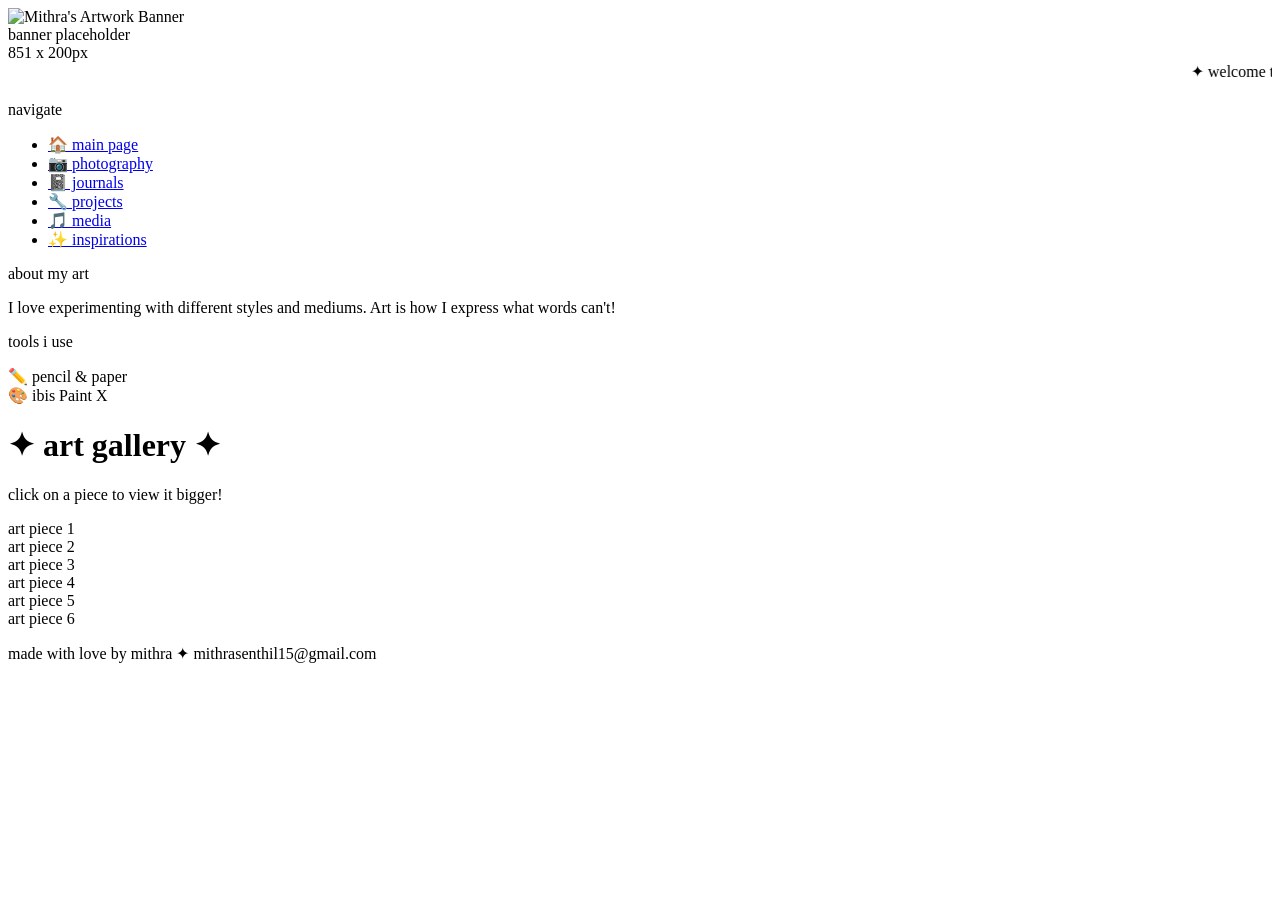
==== artworkPage.html @ cd5a3c89 "Add artworkPage.html with initial layout and content" ====
<!DOCTYPE html>
<html>
  <head>
    <meta charset="UTF-8">
    <meta name="viewport" content="width=device-width, initial-scale=1.0">
    <title>Mithra's Artwork</title>
    <link rel="stylesheet" href="./artworkStyle.css">
    <link href="https://fonts.googleapis.com/css2?family=Press+Start+2P&family=Nunito:wght@400;700&display=swap" rel="stylesheet">
  </head>
  <body>
    <div class="banner-wrap">
      <img src="banner.png" alt="Mithra's Artwork Banner" class="banner-img">
      <div class="banner-placeholder">banner placeholder<br><span>851 x 200px</span></div>
    </div>

    <div class="marquee-bar">
      <marquee>✦ welcome to mithra's art gallery ✦ new art added regularly ✦ please do not repost without credit ✦</marquee>
    </div>

    <div class="lace-divider"></div>

    <div class="page-wrap">
      <div class="sidebar">
        <div class="sidebar-box">
          <p class="sidebar-title">navigate</p>
          <ul>
            <li><a href="#" id="mainpage-link">🏠 main page</a></li>
            <li><a href="#" id="photography-link">📷 photography</a></li>
            <li><a href="#" id="journals-link">📓 journals</a></li>
            <li><a href="#" id="projects-link">🔧 projects</a></li>
            <li><a href="#" id="media-link">🎵 media</a></li>
            <li><a href="#" id="inspirations-link">✨ inspirations</a></li>
          </ul>
        </div>

        <div class="sidebar-box">
          <p class="sidebar-title">about my art</p>
          <p class="sidebar-text">I love experimenting with different styles and mediums. Art is how I express what words can't!</p>
        </div>

        <div class="sidebar-box">
          <p class="sidebar-title">tools i use</p>
          <p class="sidebar-text">✏️ pencil & paper<br>🎨 ibis Paint X</p>
        </div>
      </div>

      <div class="main-content">
        <h1 class="gallery-title">✦ art gallery ✦</h1>
        <p class="gallery-sub">click on a piece to view it bigger!</p>

        <div class="gallery-grid">
          <div class="gallery-item placeholder-art"><span>art piece 1</span></div>
          <div class="gallery-item placeholder-art"><span>art piece 2</span></div>
          <div class="gallery-item placeholder-art"><span>art piece 3</span></div>
          <div class="gallery-item placeholder-art"><span>art piece 4</span></div>
          <div class="gallery-item placeholder-art"><span>art piece 5</span></div>
          <div class="gallery-item placeholder-art"><span>art piece 6</span></div>
        </div>
      </div>
    </div>

    <footer class="retro-footer">
      <p>made with love by mithra ✦ mithrasenthil15@gmail.com</p>
    </footer>

    <script src="./app.js"></script>
  </body>
</html>
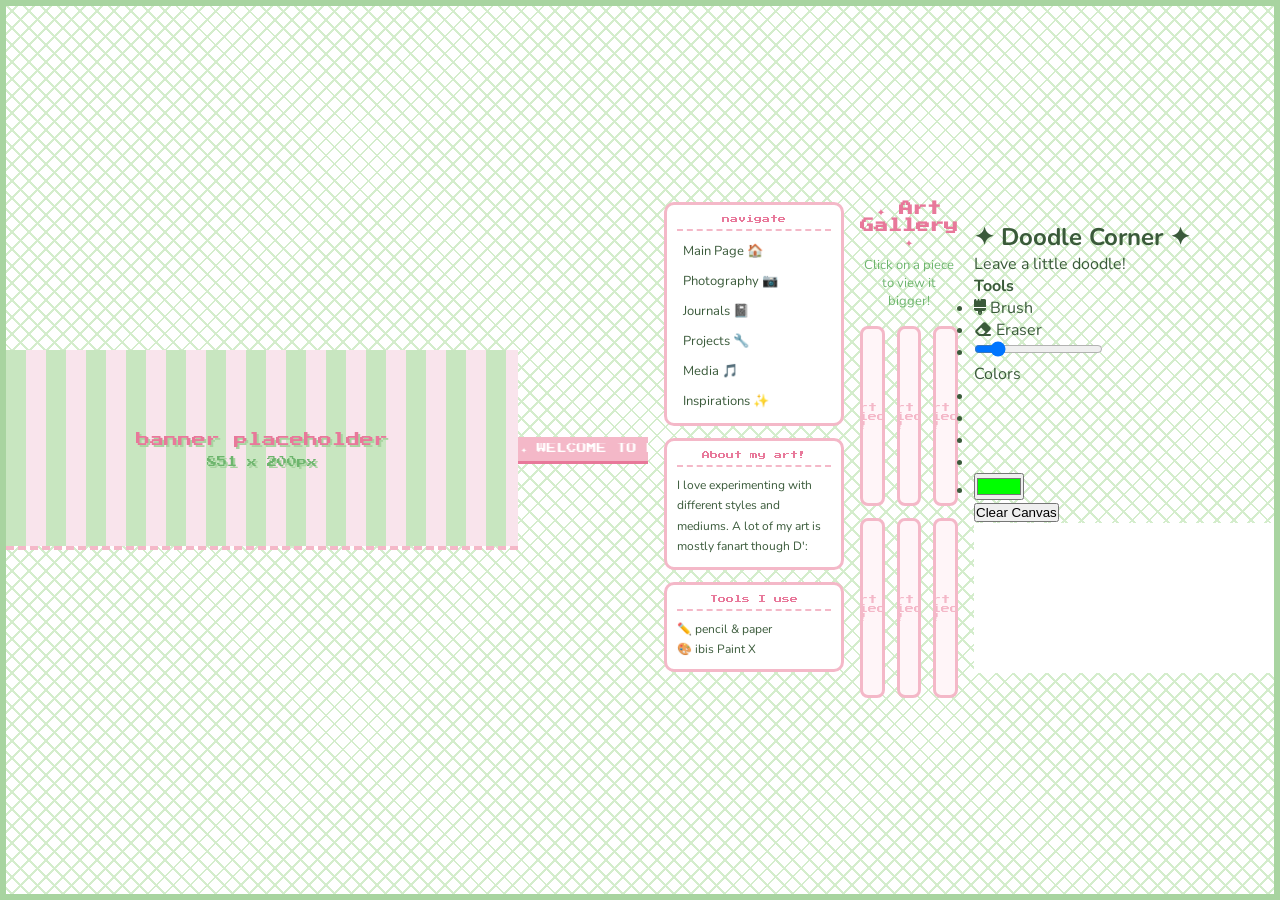
==== commit 922b8723: "hi jnknkj" ====
--- a/artworkPage.html
+++ b/artworkPage.html
@@ -1,68 +1,191 @@
-<!DOCTYPE html>
-<html>
-  <head>
-    <meta charset="UTF-8">
-    <meta name="viewport" content="width=device-width, initial-scale=1.0">
-    <title>Mithra's Artwork</title>
-    <link rel="stylesheet" href="./artworkStyle.css">
-    <link href="https://fonts.googleapis.com/css2?family=Press+Start+2P&family=Nunito:wght@400;700&display=swap" rel="stylesheet">
-  </head>
-  <body>
-    <div class="banner-wrap">
-      <img src="banner.png" alt="Mithra's Artwork Banner" class="banner-img">
-      <div class="banner-placeholder">banner placeholder<br><span>851 x 200px</span></div>
-    </div>
-
-    <div class="marquee-bar">
-      <marquee>✦ welcome to mithra's art gallery ✦ new art added regularly ✦ please do not repost without credit ✦</marquee>
-    </div>
-
-    <div class="lace-divider"></div>
-
-    <div class="page-wrap">
-      <div class="sidebar">
-        <div class="sidebar-box">
-          <p class="sidebar-title">navigate</p>
-          <ul>
-            <li><a href="#" id="mainpage-link">🏠 main page</a></li>
-            <li><a href="#" id="photography-link">📷 photography</a></li>
-            <li><a href="#" id="journals-link">📓 journals</a></li>
-            <li><a href="#" id="projects-link">🔧 projects</a></li>
-            <li><a href="#" id="media-link">🎵 media</a></li>
-            <li><a href="#" id="inspirations-link">✨ inspirations</a></li>
-          </ul>
-        </div>
-
-        <div class="sidebar-box">
-          <p class="sidebar-title">about my art</p>
-          <p class="sidebar-text">I love experimenting with different styles and mediums. Art is how I express what words can't!</p>
-        </div>
-
-        <div class="sidebar-box">
-          <p class="sidebar-title">tools i use</p>
-          <p class="sidebar-text">✏️ pencil & paper<br>🎨 ibis Paint X</p>
-        </div>
-      </div>
-
-      <div class="main-content">
-        <h1 class="gallery-title">✦ art gallery ✦</h1>
-        <p class="gallery-sub">click on a piece to view it bigger!</p>
-
-        <div class="gallery-grid">
-          <div class="gallery-item placeholder-art"><span>art piece 1</span></div>
-          <div class="gallery-item placeholder-art"><span>art piece 2</span></div>
-          <div class="gallery-item placeholder-art"><span>art piece 3</span></div>
-          <div class="gallery-item placeholder-art"><span>art piece 4</span></div>
-          <div class="gallery-item placeholder-art"><span>art piece 5</span></div>
-          <div class="gallery-item placeholder-art"><span>art piece 6</span></div>
-        </div>
-      </div>
-    </div>
-
-    <footer class="retro-footer">
-      <p>made with love by mithra ✦ mithrasenthil15@gmail.com</p>
-    </footer>
-
-    <script src="./app.js"></script>
-  </body>
-</html>
+<!DOCTYPE html>
+<html>
+  <head>
+    <meta charset="UTF-8">
+    <meta name="viewport" content="width=device-width, initial-scale=1.0">
+    <title>Mithra's Artwork</title>
+    <link rel="stylesheet" href="./artworkStyle.css">
+    <link href="https://fonts.googleapis.com/css2?family=Press+Start+2P&family=Nunito:wght@400;700&display=swap" rel="stylesheet">
+    <link rel="stylesheet" href="https://cdnjs.cloudflare.com/ajax/libs/font-awesome/6.1.1/css/all.min.css" crossorigin="anonymous">
+  </head>
+  <body>
+    <div class="banner-wrap">
+      <img src="banner.png" alt="Mithra's Artwork Banner" class="banner-img">
+      <div class="banner-placeholder">banner placeholder<br><span>851 x 200px</span></div>
+    </div>
+
+    <div class="marquee-bar">
+      <marquee>✦ WELCOME TO MY ART GALLERYYYYY ✦</marquee>
+    </div>
+
+    <div class="lace-divider"></div>
+
+    <div class="page-wrap">
+      <div class="sidebar">
+        <div class="sidebar-box">
+          <p class="sidebar-title">navigate</p>
+          <ul>
+            <li><a href="#" id="mainpage-link">Main Page 🏠</a></li>
+            <li><a href="#" id="photography-link">Photography 📷</a></li>
+            <li><a href="#" id="journals-link">Journals 📓</a></li>
+            <li><a href="#" id="projects-link">Projects 🔧</a></li>
+            <li><a href="#" id="media-link">Media 🎵</a></li>
+            <li><a href="#" id="inspirations-link">Inspirations ✨</a></li>
+          </ul>
+        </div>
+
+        <div class="sidebar-box">
+          <p class="sidebar-title">About my art!</p>
+          <p class="sidebar-text">I love experimenting with different styles and mediums. A lot of my art is mostly fanart though D':</p>
+        </div>
+
+        <div class="sidebar-box">
+          <p class="sidebar-title">Tools I use</p>
+          <p class="sidebar-text">✏️ pencil & paper<br>🎨 ibis Paint X</p>
+        </div>
+      </div>
+
+      <div class="main-content">
+        <h1 class="gallery-title">✦ Art Gallery ✦</h1>
+        <p class="gallery-sub">Click on a piece to view it bigger!</p>
+
+        <div class="gallery-grid">
+          <div class="gallery-item placeholder-art"><span>art piece 1!</span></div>
+          <div class="gallery-item placeholder-art"><span>art piece 2!</span></div>
+          <div class="gallery-item placeholder-art"><span>art piece 3!</span></div>
+          <div class="gallery-item placeholder-art"><span>art piece 4!</span></div>
+          <div class="gallery-item placeholder-art"><span>art piece 5!</span></div>
+          <div class="gallery-item placeholder-art"><span>art piece 6!</span></div>
+        </div>
+      </div>
+    </div>
+
+    <div class="drawing-section">
+      <h2 class="drawing-title">✦ Doodle Corner ✦</h2>
+      <p class="drawing-sub">Leave a little doodle!</p>
+      <div class="drawing-container">
+        <section class="tools-board">
+          <div class="row">
+            <label class="title"><strong>Tools</strong></label>
+            <ul class="options">
+              <li class="option active tool" id="brush">
+                <i class="fas fa-brush"></i>
+                <span>Brush</span>
+              </li>
+              <li class="option tool" id="eraser">
+                <i class="fas fa-eraser"></i>
+                <span>Eraser</span>
+              </li>
+              <li class="option">
+                <input type="range" id="size-slider" min="1" max="30" value="5">
+              </li>
+            </ul>
+          </div>
+
+          <div class="row colors">
+            <label class="title">Colors</label>
+            <ul class="options">
+              <li class="option"></li>
+              <li class="option selected"></li>
+              <li class="option"></li>
+              <li class="option"></li>
+              <li class="option">
+                <input type="color" value="#00FF00" id="color-picker">
+              </li>
+            </ul>
+          </div>
+
+          <div class="row buttons">
+            <button class="clear-canvas">Clear Canvas</button>
+          </div>
+        </section>
+
+        <section class="drawing-board">
+          <canvas></canvas>
+        </section>
+      </div>
+    </div>
+
+    <script src="./app.js"></script>
+<script>
+  const canvas = document.querySelector("canvas");
+  const toolBtns = document.querySelectorAll(".tool");
+  const sizeSlider = document.querySelector("#size-slider");
+  const colorBtns = document.querySelectorAll(".colors .option");
+  const colorPicker = document.querySelector("#color-picker");
+  const clearCanvasBtn = document.querySelector(".clear-canvas");
+  const ctx = canvas.getContext("2d");
+
+  let prevMouseX, prevMouseY, snapshot,
+      isDrawing = false,
+      selectedTool = "brush",
+      brushWidth = 5,
+      selectedColor = "#000";
+
+  const setCanvasBackground = () => {
+    ctx.fillStyle = "#fff";
+    ctx.fillRect(0, 0, canvas.width, canvas.height);
+    ctx.fillStyle = selectedColor;
+  };
+
+  window.addEventListener("load", () => {
+    canvas.width = canvas.offsetWidth;
+    canvas.height = canvas.offsetHeight;
+    setCanvasBackground();
+  });
+
+  const startDraw = (e) => {
+    isDrawing = true;
+    prevMouseX = e.offsetX;
+    prevMouseY = e.offsetY;
+    ctx.beginPath();
+    ctx.lineWidth = brushWidth;
+    ctx.strokeStyle = selectedColor;
+    ctx.fillStyle = selectedColor;
+    snapshot = ctx.getImageData(0, 0, canvas.width, canvas.height);
+  };
+
+  const drawing = (e) => {
+    if (!isDrawing) return;
+    ctx.putImageData(snapshot, 0, 0);
+    ctx.strokeStyle = selectedTool === "eraser" ? "#fff" : selectedColor;
+    ctx.lineTo(e.offsetX, e.offsetY);
+    ctx.stroke();
+  };
+
+  toolBtns.forEach(btn => {
+    btn.addEventListener("click", () => {
+      document.querySelector(".tool.active").classList.remove("active");
+      btn.classList.add("active");
+      selectedTool = btn.id;
+    });
+  });
+
+  sizeSlider.addEventListener("change", () => brushWidth = sizeSlider.value);
+
+  colorBtns.forEach(btn => {
+    btn.addEventListener("click", () => {
+      document.querySelector(".colors .option.selected").classList.remove("selected");
+      btn.classList.add("selected");
+      selectedColor = window.getComputedStyle(btn).getPropertyValue("background-color");
+    });
+  });
+
+  colorPicker.addEventListener("change", () => {
+    colorPicker.parentElement.style.background = colorPicker.value;
+    colorPicker.parentElement.click();
+  });
+
+  clearCanvasBtn.addEventListener("click", () => {
+    ctx.clearRect(0, 0, canvas.width, canvas.height);
+    setCanvasBackground();
+  });
+
+  canvas.addEventListener("mousedown", startDraw);
+  canvas.addEventListener("mousemove", drawing);
+  canvas.addEventListener("mouseup", () => isDrawing = false);
+</script>
+   
+    
+  </body>
+</html>
--- a/artworkStyle.css
+++ b/artworkStyle.css
@@ -0,0 +1,205 @@
+@import url('https://fonts.googleapis.com/css2?family=Press+Start+2P&family=Nunito:wght@400;700&display=swap');
+
+* {
+  margin: 0;
+  padding: 0;
+  box-sizing: border-box;
+}
+
+body {
+ display: flex;
+ align-items: center;
+ justify-content: center;
+ min-height: 100px;
+ background
+  background-color: #e8f5e0;
+  background-image:
+    repeating-linear-gradient(45deg, #d4edcc 0px, #d4edcc 2px, transparent 2px, transparent 12px),
+    repeating-linear-gradient(-45deg, #d4edcc 0px, #d4edcc 2px, transparent 2px, transparent 12px);
+  font-family: 'Nunito', sans-serif;
+  color: #3a5a3a;
+  border: 6px solid #a8d4a0;
+  min-height: 100vh;
+}
+
+.banner-wrap {
+  width: 100%;
+  height: 200px;
+  overflow: hidden;
+  border-bottom: 4px dashed #f4b8c8;
+}
+
+.banner-img {
+  width: 100%;
+  height: 200px;
+  object-fit: cover;
+  display: none;
+}
+
+.banner-placeholder {
+  width: 100%;
+  height: 200px;
+  background: repeating-linear-gradient(90deg, #c8e6c0 0px, #c8e6c0 20px, #f9e4ec 20px, #f9e4ec 40px);
+  display: flex;
+  flex-direction: column;
+  align-items: center;
+  justify-content: center;
+  font-family: 'Press Start 2P', monospace;
+  font-size: 14px;
+  color: #e8789a;
+  text-shadow: 2px 2px 0px #a8d4a0;
+  gap: 10px;
+}
+
+.banner-placeholder span {
+  font-size: 10px;
+  color: #6db56d;
+}
+
+.marquee-bar {
+  background-color: #f4b8c8;
+  color: white;
+  font-family: 'Press Start 2P', monospace;
+  font-size: 10px;
+  padding: 6px 0;
+  border-bottom: 3px solid #e8789a;
+}
+
+.lace-divider {
+  background: white;
+  height: 24px;
+  background-image:
+    radial-gradient(circle at 12px 0, transparent 12px, white 12px),
+    radial-gradient(circle at 12px 0, #f4b8c8 13px, transparent 13px);
+  background-size: 24px 24px;
+  background-position: 0 0;
+  border-bottom: 2px solid #f4b8c8;
+}
+
+.page-wrap {
+  display: flex;
+  gap: 16px;
+  padding: 16px;
+  align-items: flex-start;
+}
+
+.sidebar {
+  width: 180px;
+  flex-shrink: 0;
+  display: flex;
+  flex-direction: column;
+  gap: 12px;
+}
+
+.sidebar-box {
+  background: white;
+  border: 3px solid #f4b8c8;
+  border-radius: 10px;
+  padding: 10px;
+}
+
+.sidebar-title {
+  font-family: 'Press Start 2P', monospace;
+  font-size: 8px;
+  color: #e8789a;
+  text-align: center;
+  margin-bottom: 8px;
+  border-bottom: 2px dashed #f4b8c8;
+  padding-bottom: 6px;
+}
+
+.sidebar ul {
+  list-style: none;
+  display: flex;
+  flex-direction: column;
+  gap: 6px;
+}
+
+.sidebar ul li a {
+  text-decoration: none;
+  color: #3a5a3a;
+  font-size: 13px;
+  display: block;
+  padding: 3px 6px;
+  border-radius: 4px;
+  transition: 0.2s;
+}
+
+.sidebar ul li a:hover {
+  background-color: #e8f5e0;
+  color: #6db56d;
+}
+
+.sidebar-text {
+  font-size: 12px;
+  line-height: 1.7;
+  color: #3a5a3a;
+}
+
+.main-content {
+  flex: 1;
+}
+
+.gallery-title {
+  font-family: 'Press Start 2P', monospace;
+  font-size: 14px;
+  color: #e8789a;
+  text-align: center;
+  margin-bottom: 6px;
+}
+
+.gallery-sub {
+  font-size: 13px;
+  color: #6db56d;
+  text-align: center;
+  margin-bottom: 16px;
+}
+
+.gallery-grid {
+  display: grid;
+  grid-template-columns: repeat(3, 1fr);
+  gap: 12px;
+}
+
+.gallery-item {
+  border: 3px solid #f4b8c8;
+  border-radius: 8px;
+  overflow: hidden;
+  background: white;
+  transition: transform 0.2s;
+  cursor: pointer;
+}
+
+.gallery-item:hover {
+  transform: scale(1.03);
+  border-color: #e8789a;
+}
+
+.gallery-item img {
+  width: 100%;
+  height: 180px;
+  object-fit: cover;
+  display: block;
+}
+
+.placeholder-art {
+  height: 180px;
+  display: flex;
+  align-items: center;
+  justify-content: center;
+  background: #fff5f8;
+  color: #f4b8c8;
+  font-family: 'Press Start 2P', monospace;
+  font-size: 9px;
+}
+
+.retro-footer {
+  text-align: center;
+  padding: 12px;
+  font-family: 'Press Start 2P', monospace;
+  font-size: 8px;
+  color: #e8789a;
+  border-top: 4px dashed #f4b8c8;
+  margin-top: 16px;
+  background: white;
+}
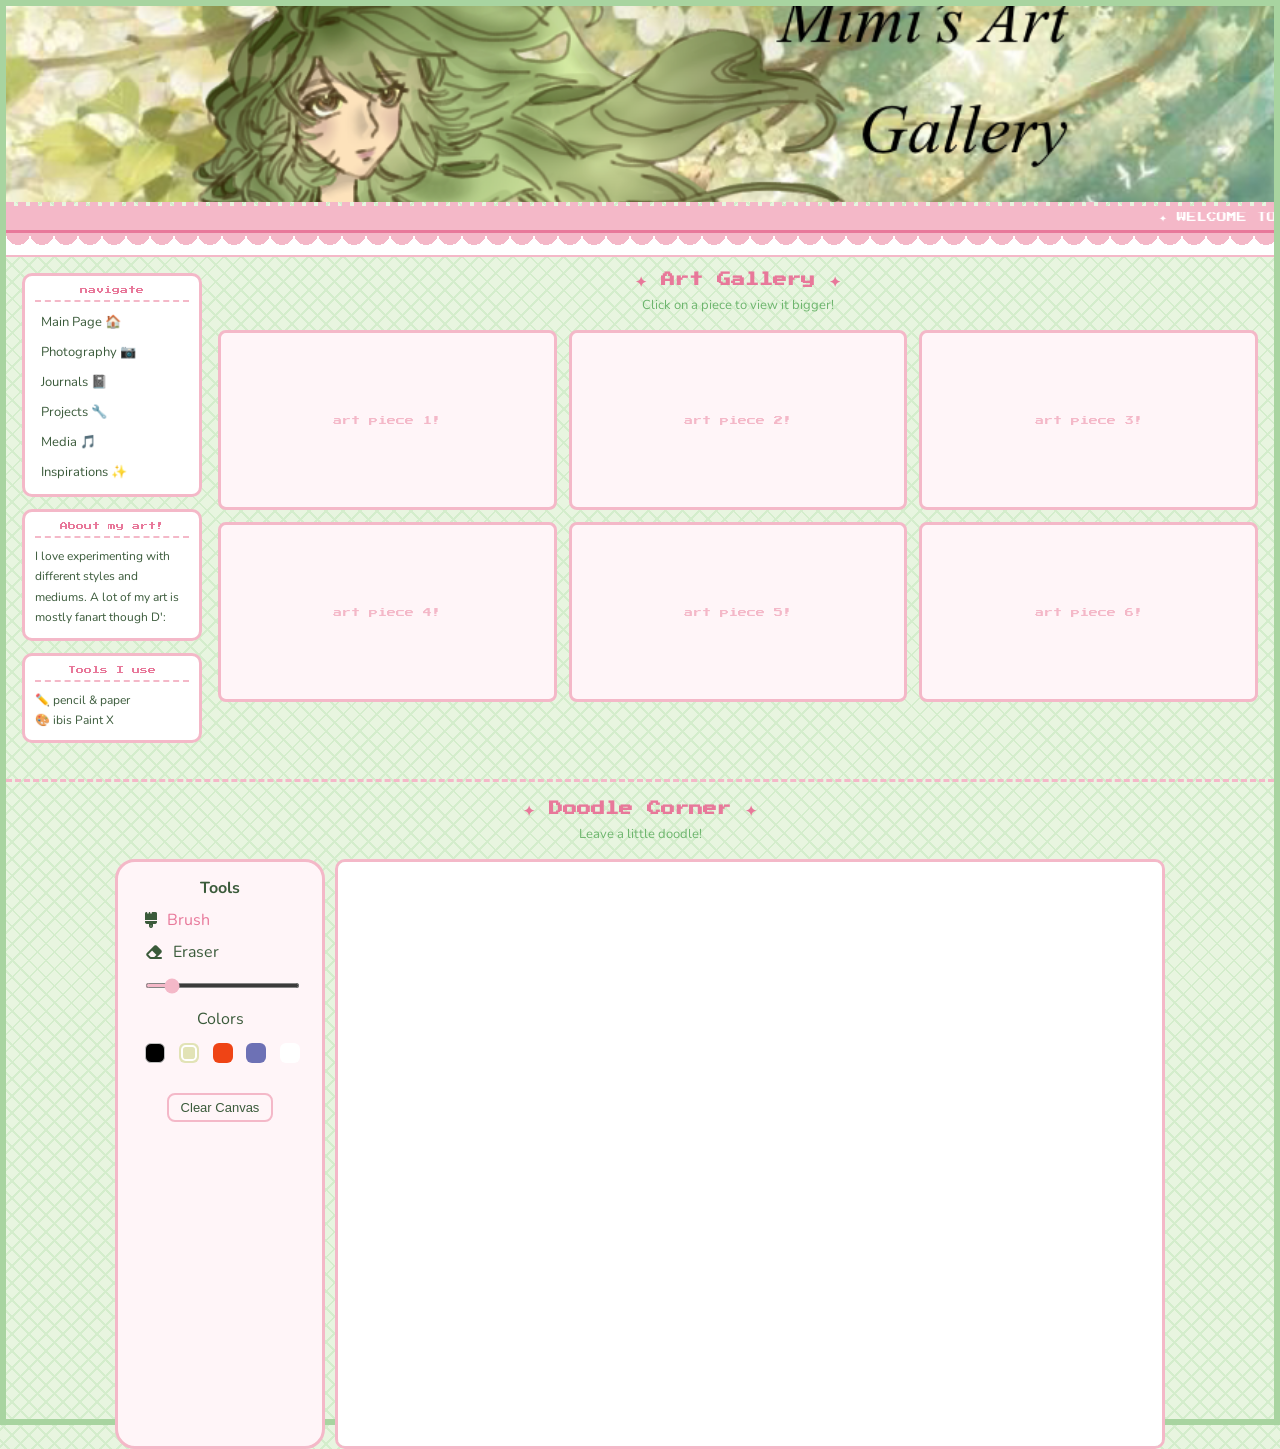
==== commit d2e3b923: "yay" ====
--- a/artworkPage.html
+++ b/artworkPage.html
@@ -10,8 +10,8 @@
   </head>
   <body>
     <div class="banner-wrap">
-      <img src="banner.png" alt="Mithra's Artwork Banner" class="banner-img">
-      <div class="banner-placeholder">banner placeholder<br><span>851 x 200px</span></div>
+<img src="artgallerybanner.png" alt="Mithra's Artwork Banner" class="banner-img">
+<div class="banner-placeholder">banner placeholder<br><span>851 x 200px</span></div>
     </div>
 
     <div class="marquee-bar">
@@ -128,11 +128,12 @@
     ctx.fillStyle = selectedColor;
   };
 
-  window.addEventListener("load", () => {
-    canvas.width = canvas.offsetWidth;
-    canvas.height = canvas.offsetHeight;
+window.addEventListener("load", () => {
+    const drawingBoard = document.querySelector(".drawing-board");
+    canvas.width = drawingBoard.offsetWidth;
+    canvas.height = drawingBoard.offsetHeight;
     setCanvasBackground();
-  });
+});
 
   const startDraw = (e) => {
     isDrawing = true;
--- a/artworkStyle.css
+++ b/artworkStyle.css
@@ -7,11 +7,7 @@
 }
 
 body {
- display: flex;
- align-items: center;
- justify-content: center;
- min-height: 100px;
- background
+
   background-color: #e8f5e0;
   background-image:
     repeating-linear-gradient(45deg, #d4edcc 0px, #d4edcc 2px, transparent 2px, transparent 12px),
@@ -33,28 +29,9 @@
   width: 100%;
   height: 200px;
   object-fit: cover;
-  display: none;
-}
-
-.banner-placeholder {
-  width: 100%;
-  height: 200px;
-  background: repeating-linear-gradient(90deg, #c8e6c0 0px, #c8e6c0 20px, #f9e4ec 20px, #f9e4ec 40px);
-  display: flex;
-  flex-direction: column;
-  align-items: center;
-  justify-content: center;
-  font-family: 'Press Start 2P', monospace;
-  font-size: 14px;
-  color: #e8789a;
-  text-shadow: 2px 2px 0px #a8d4a0;
-  gap: 10px;
-}
-
-.banner-placeholder span {
-  font-size: 10px;
-  color: #6db56d;
-}
+  display: block;
+}
+
 
 .marquee-bar {
   background-color: #f4b8c8;
@@ -202,4 +179,144 @@
   border-top: 4px dashed #f4b8c8;
   margin-top: 16px;
   background: white;
+}
+
+.drawing-section{
+    padding:20px;
+    text-align: center;
+    border-top:3px dashed #f4b8c8;
+    margin-top: 20px;
+}
+
+.drawing-title{
+    font-family:'Press Start 2P', monospace;
+    font-size: 14px;
+    color: #e8789a;
+    margin-bottom:6px;
+}
+
+.drawing-sub{
+    font-size: 13px;
+    color: #6db56d;
+    margin-bottom: 16px;
+    border:none;
+    background: none;
+}
+.drawing-container{
+    display:flex;
+    gap:10px;
+    height: 540px;
+    max-width: 1050px;
+    width: 100%;
+    border-radius: 20px;
+    margin: 0 auto;
+}
+
+.tools-board{
+    width:210px;
+    height: 590px;
+    border-radius: 20px;
+    background-color: #fff5f8;
+    padding: 15px 22px 0;
+    border: 3px solid #f4b8c8;
+    flex-shrink:0;
+}
+
+.tools-board .row{
+    margin-bottom: 20px;
+}
+
+.row .options{
+    list-style: none;
+    margin: 10px 0 0 5px;
+}
+
+.row .options .option{
+    display: flex;
+    cursor: pointer;
+    align-items: center;
+    margin-bottom: 10px;
+    background:none;
+    border:none;
+}
+.option:is(:hover, .active) span{
+    color: #e8789a;
+}
+
+.option span{
+    color: #3a5a3a;
+    padding-left: 10px;
+}
+
+.option #size-slider{
+    width: 100%;
+    height: 5px;
+    margin-top: 10px;
+    accent-color: #f4b8c8;
+}
+
+.colors .options{
+    display: flex;
+    justify-content: space-between;
+}
+
+.colors .option {
+    height: 20px;
+    width: 20px;
+    border-radius: 30%;
+    margin-top: 3px;
+    position: relative;
+}
+
+.colors .option:nth-child(1) { background-color: #000000; border: 1px solid #bfbfbf; }
+.colors .option:nth-child(2) { background-color: #e2e3b6;}
+.colors .option:nth-child(3) { background-color: #ef4415; }
+.colors .option:nth-child(4) { background-color: #6d71b5; }
+.colors .option:nth-child(5) { background-color: #ffffff; }
+
+.colors .option.selected::before {
+    position: absolute;
+    content: "";
+    height: 12px;
+    top: 50%;
+    left: 50%;
+    width: 12px;
+    background: inherit;
+    border-radius: inherit;
+    border: 2px solid #fff;
+    transform: translate(-50%, -50%);
+}
+
+.option #color-picker{
+    opacity:0;
+    cursor: pointer;
+}
+
+.buttons .clear-canvas{
+    color: #3a5a3a;
+    border: 2px solid #f4b8c8;
+    background: none;
+    border-radius: 8px;
+    padding: 5px 12px;
+    cursor: pointer;
+    font-size:13px;
+    transition: 0.2s
+}
+
+.clear-canvas:hover{
+    background: #f4b8c8;
+    color:white;
+}
+
+.drawing-board{
+    flex:1;
+}
+
+
+.drawing-board canvas {
+    width: 100%;
+    height: 590px;
+    border-radius: 10px;
+    border: 3px solid #f4b8c8;
+    display: block;
 }
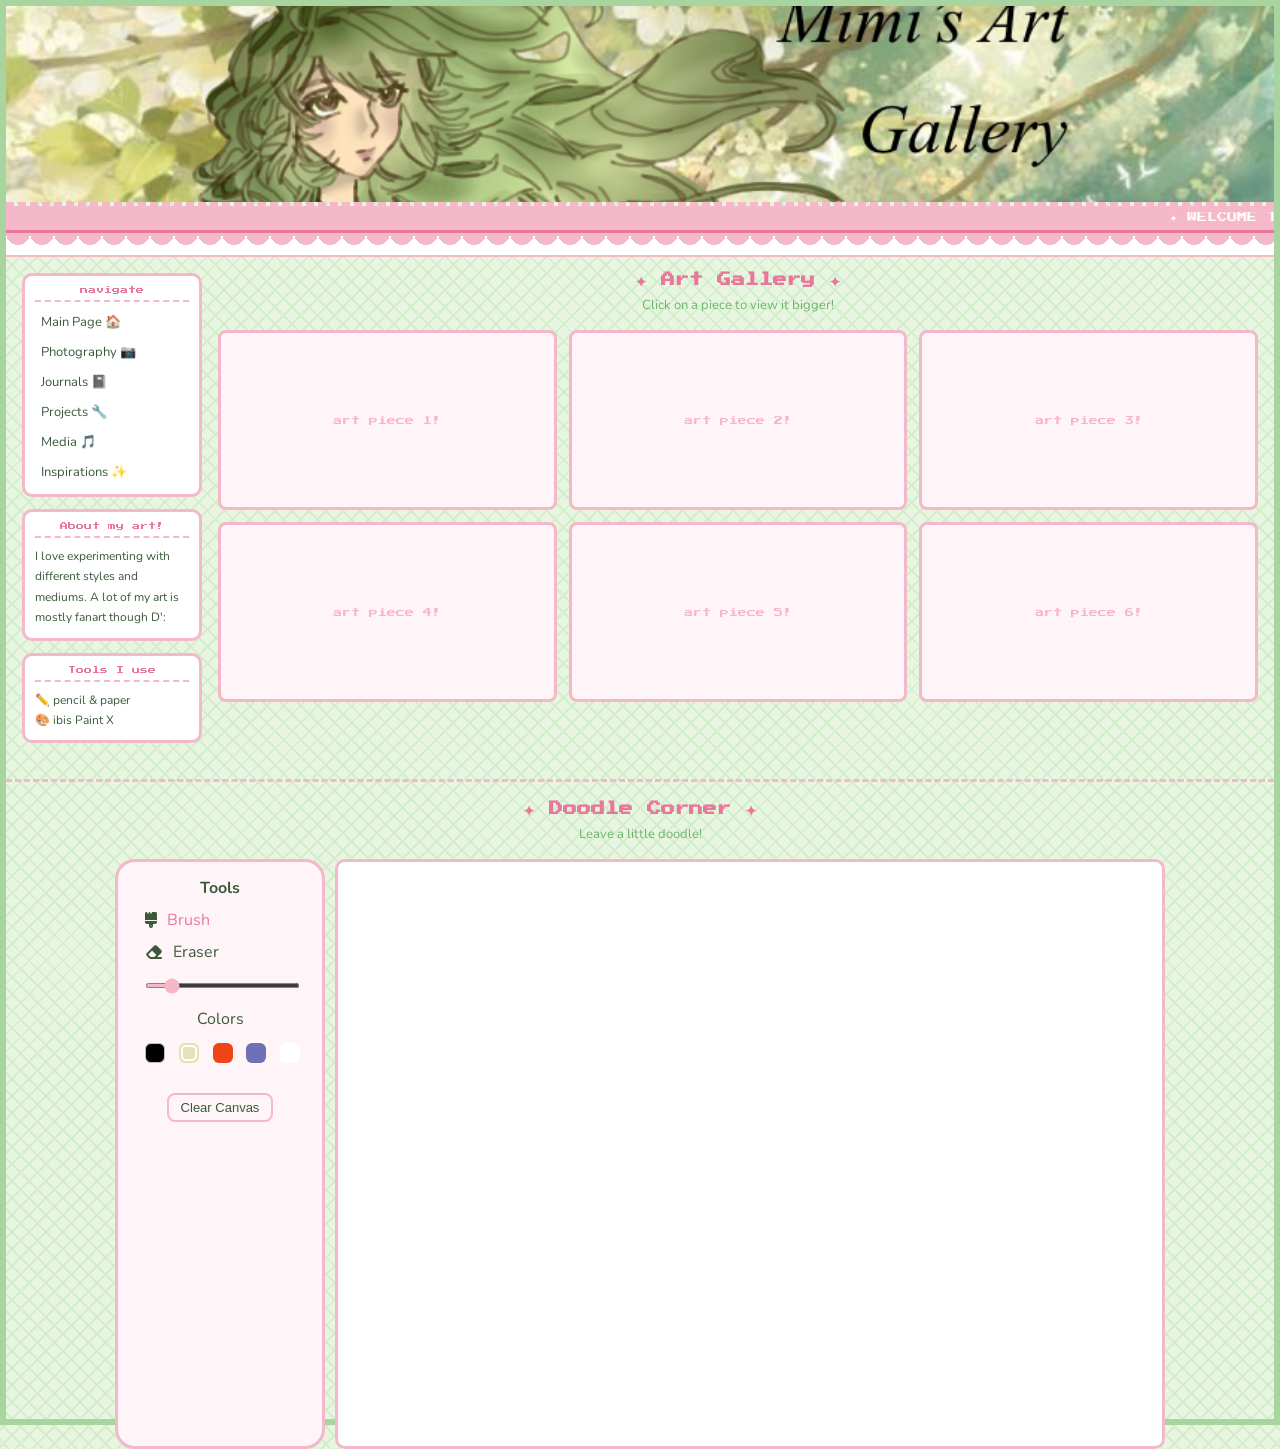
==== commit 3d445ef6: "Merge branch 'main' of https://github.com/Mithra806/Personal-Website" ====
--- a/artworkPage.html
+++ b/artworkPage.html
@@ -189,4 +189,4 @@
    
     
   </body>
-</html>+</html>
